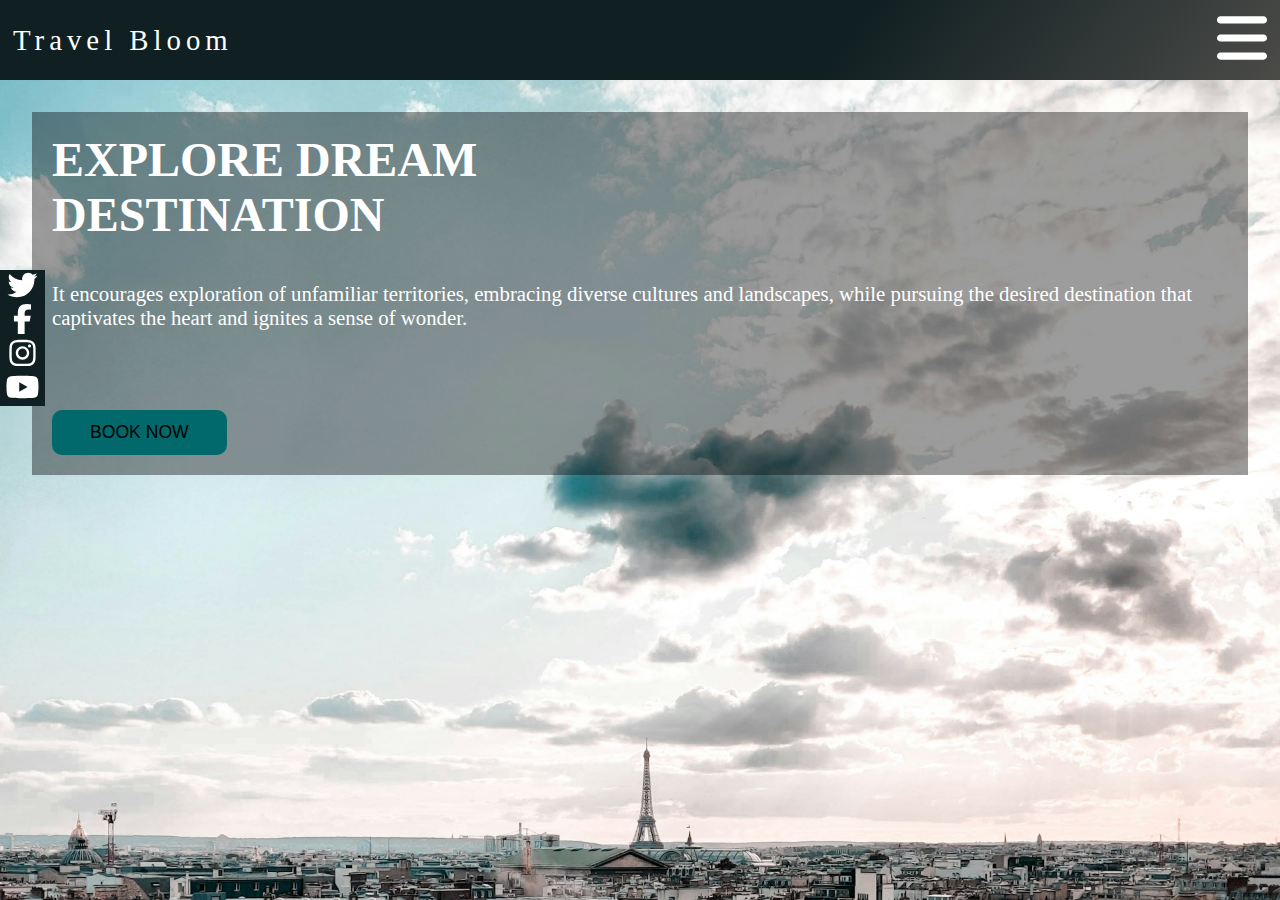
==== index.html @ 7b91bf02 "Initializing repo" ====
<!DOCTYPE html>
<html lang="en">
  <head>
    <meta charset="UTF-8" />
    <meta name="viewport" content="width=device-width, initial-scale=1.0" />

    <title>Document</title>
    <link rel="stylesheet" href="./assets/styles/index.css" />
  </head>
  <body>
    <header>
      <div class="logo min-size">
        <img src="./assets/images/logo.svg" alt="" />
        <p>Travel Bloom</p>
      </div>
      <nav class="page-nav">
        <a href="">Home</a>
        <a href="">About Us</a>
        <a href="">Contact Us</a>
      </nav>
      <div class="min-size">
        <img src="./assets/images/dropdown.svg" alt="" />
      </div>

      <form action="">
        <fieldset>
          <input
            type="text"
            placeholder="Enter a destination or keyword"
            role="search"
          />
          <img src="" alt="" />
          <button>Search</button>
          <button>Clear</button>
        </fieldset>
      </form>
    </header>
    <main>
      <h1>EXPLORE DREAM DESTINATION</h1>
      <p>
        It encourages exploration of unfamiliar territories, embracing diverse
        cultures and landscapes, while pursuing the desired destination that
        captivates the heart and ignites a sense of wonder.
      </p>
      <button>BOOK NOW</button>
    </main>
    <nav class="socials-nav">
      <a href=""
        ><img class="social" src="./assets/images/twitter.svg" alt=""
      /></a>
      <a href=""
        ><img class="social" src="./assets/images/facebook.svg" alt=""
      /></a>
      <a href=""
        ><img class="social" src="./assets/images/instagram.svg" alt=""
      /></a>
      <a href=""
        ><img class="social" src="./assets/images/youtube.svg" alt=""
      /></a>
    </nav>
  </body>
</html>
---- assets/styles/index.css ----
* {
  margin: 0;
  padding: 0;
  box-sizing: border-box;
}

body {
  min-height: 100vh;
  background-image: /* linear-gradient(rgba(0, 0, 0, 0.5), rgba(0, 0, 0, 0.5)), */ url('../images/bg-lg.jpg');
  background-repeat: no-repeat;
  background-size: cover;
  overflow: hidden;
}

.page-nav,
form,
.logo img {
  display: none;
}

.min-size {
  min-width: 50px;
}

header {
  max-height: 80px;
  display: flex;
  align-items: center;
  justify-content: space-between;
  padding: 13px;
  background-image: linear-gradient(127deg, #101f21 65%, #4b4b48);
  position: relative;
}

.logo p {
  color: white;
  font-size: 1.8rem;
  letter-spacing: 5px;
}

form {
  width: clamp(355px, 50vw, 400px);
  display: none;
  position: absolute;
  bottom: -65%;
  right: 5px;
}

fieldset {
  display: flex;
  gap: 5px;
  padding: 10px;
  background-color: aliceblue;
}

input {
  min-width: 65%;
}

input,
fieldset button {
  padding: 5px;
}

main {
  margin: 32px;
  color: white;
  background-color: rgba(0, 0, 0, 0.39);
  padding: 20px;
}

h1 {
  padding-right: 62%;
  margin-bottom: 40px;
  font-size: 3rem;
}

main p {
  font-size: 1.3rem;
  margin-bottom: 80px;
}

main button {
  background-color: #01696b;
  border: none;
  border-radius: 10px;
  font-size: 1.1rem;
  padding: 12px 38px;
}

.socials-nav {
  background-color: #101f21;
  width: 45px;
  position: absolute;
  top: 30%;
  display: grid;
  grid-template-rows: 1fr 1fr 1fr 1fr;
}

.socials-nav img {
  min-width: 100%;
  max-height: 30px;
}
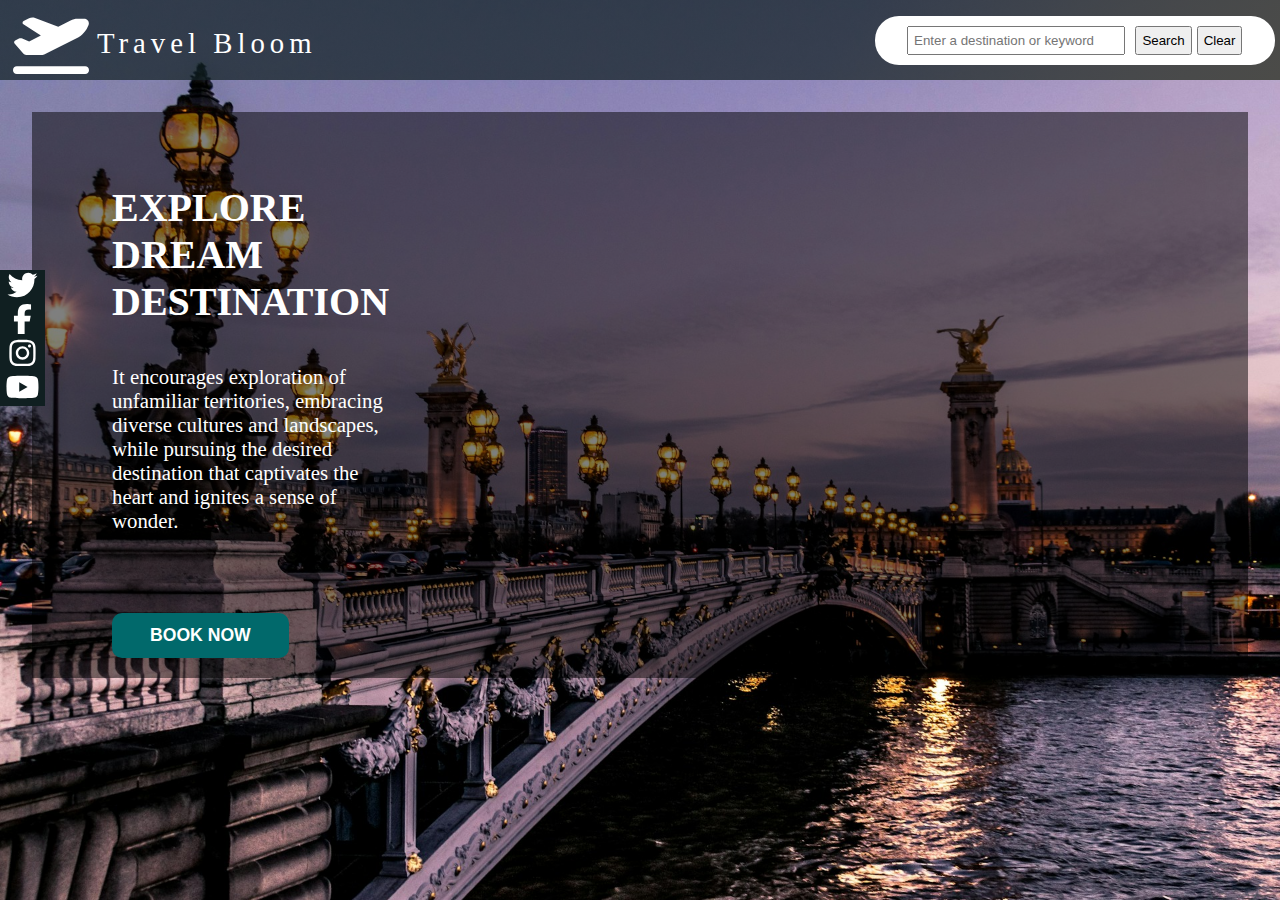
==== commit 0d074346: "Added support for larger screens, and fixed some sizings" ====
--- a/index.html
+++ b/index.html
@@ -18,7 +18,7 @@
         <a href="">About Us</a>
         <a href="">Contact Us</a>
       </nav>
-      <div class="min-size">
+      <div class="dropdown">
         <img src="./assets/images/dropdown.svg" alt="" />
       </div>
 
--- a/assets/styles/index.css
+++ b/assets/styles/index.css
@@ -6,7 +6,7 @@
 
 body {
   min-height: 100vh;
-  background-image: /* linear-gradient(rgba(0, 0, 0, 0.5), rgba(0, 0, 0, 0.5)), */ url('../images/bg-lg.jpg');
+  background-image: url('../images/bg-sm.jpg');
   background-repeat: no-repeat;
   background-size: cover;
   overflow: hidden;
@@ -18,12 +18,12 @@
   display: none;
 }
 
-.min-size {
+.dropdown {
   min-width: 50px;
 }
 
 header {
-  max-height: 80px;
+  height: 80px;
   display: flex;
   align-items: center;
   justify-content: space-between;
@@ -50,7 +50,9 @@
   display: flex;
   gap: 5px;
   padding: 10px;
-  background-color: aliceblue;
+  background-color: white;
+  border: none;
+  border-radius: 24px;
 }
 
 input {
@@ -65,14 +67,13 @@
 main {
   margin: 32px;
   color: white;
-  background-color: rgba(0, 0, 0, 0.39);
+  background-color: rgba(0, 0, 0, 0.5);
   padding: 20px;
 }
 
 h1 {
-  padding-right: 62%;
   margin-bottom: 40px;
-  font-size: 3rem;
+  font-size: 2.5rem;
 }
 
 main p {
@@ -82,9 +83,11 @@
 
 main button {
   background-color: #01696b;
+  color: white;
   border: none;
   border-radius: 10px;
   font-size: 1.1rem;
+  font-weight: 700;
   padding: 12px 38px;
 }
 
@@ -101,3 +104,66 @@
   min-width: 100%;
   max-height: 30px;
 }
+
+@media screen and (min-width: 768px) {
+  h1 {
+    padding: 0 45% 0 5%;
+  }
+
+  main p {
+    padding: 0 5%;
+  }
+
+  main button {
+    margin: 0 5%;
+  }
+}
+
+@media screen and (min-width: 992px) {
+  .dropdown {
+    display: none;
+  }
+
+  .logo {
+    display: grid;
+    grid-template-columns: 1fr 3fr;
+    max-height: 100%;
+  }
+
+  .logo p {
+    align-self: center;
+    margin-left: 8px;
+  }
+
+  .logo img {
+    display: block;
+    max-width: 100%;
+  }
+
+  fieldset {
+    padding: 10px 32px;
+  }
+
+  form {
+    display: block;
+    top: 16px;
+    height: 100%;
+  }
+
+  header {
+    background-image: linear-gradient(
+      127deg,
+      hsla(187, 33%, 10%, 0.705) 65%,
+      #4b4b48
+    );
+  }
+
+  body {
+    background-image: url('../images/bg-lg.jpg');
+    background-position: center;
+  }
+
+  main {
+    padding: 72px 65% 20px 5%;
+  }
+}
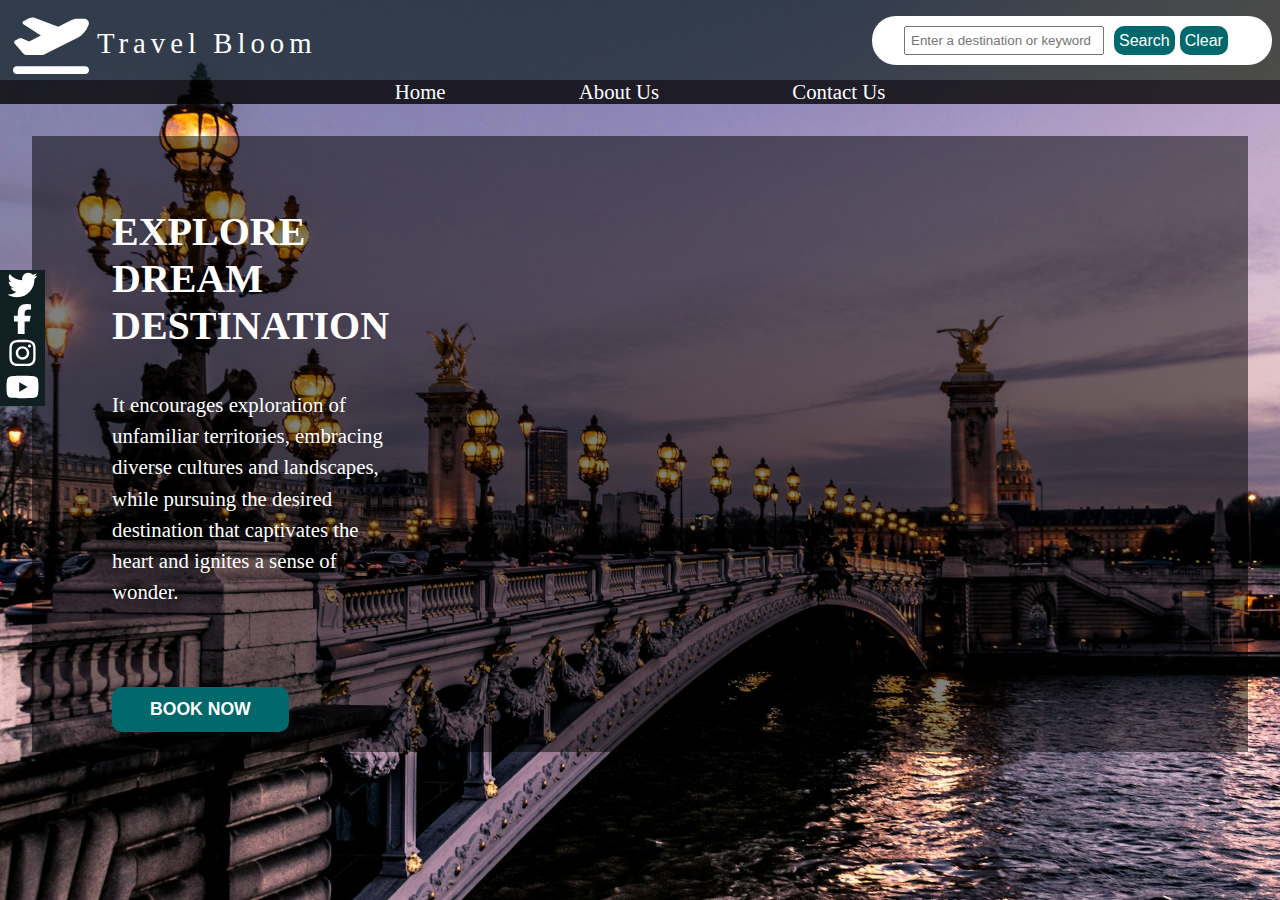
==== commit bfee6be2: "Version 1.0" ====
--- a/index.html
+++ b/index.html
@@ -5,36 +5,40 @@
     <meta name="viewport" content="width=device-width, initial-scale=1.0" />
 
     <title>Document</title>
+    <link rel="stylesheet" href="./assets/styles/styles.css" />
     <link rel="stylesheet" href="./assets/styles/index.css" />
   </head>
   <body>
     <header>
-      <div class="logo min-size">
+      <div class="logo">
         <img src="./assets/images/logo.svg" alt="" />
         <p>Travel Bloom</p>
       </div>
-      <nav class="page-nav">
-        <a href="">Home</a>
-        <a href="">About Us</a>
-        <a href="">Contact Us</a>
-      </nav>
-      <div class="dropdown">
+
+      <div id="dropdown" class="dropdown">
         <img src="./assets/images/dropdown.svg" alt="" />
       </div>
 
-      <form action="">
+      <form>
         <fieldset>
           <input
+            id="search-bar"
             type="text"
             placeholder="Enter a destination or keyword"
             role="search"
           />
           <img src="" alt="" />
-          <button>Search</button>
-          <button>Clear</button>
+          <button id="search" type="button">Search</button>
+          <button id="clear" type="reset">Clear</button>
         </fieldset>
       </form>
     </header>
+    <nav class="page-nav">
+      <a href="#">Home</a>
+      <a href="./about.html">About Us</a>
+      <a href="./contact.html">Contact Us</a>
+    </nav>
+    <div id="search-results" class="search-results"></div>
     <main>
       <h1>EXPLORE DREAM DESTINATION</h1>
       <p>
@@ -58,5 +62,7 @@
         ><img class="social" src="./assets/images/youtube.svg" alt=""
       /></a>
     </nav>
+
+    <script src="./scripts/script.js"></script>
   </body>
 </html>
--- a/assets/styles/styles.css
+++ b/assets/styles/styles.css
@@ -0,0 +1,106 @@
+* {
+  margin: 0;
+  padding: 0;
+  box-sizing: border-box;
+}
+
+body {
+  min-height: 100vh;
+  background-image: url('../images/bg-sm.jpg');
+  background-repeat: no-repeat;
+  background-size: cover;
+  overflow: hidden;
+}
+
+header {
+  height: 80px;
+  display: flex;
+  align-items: center;
+  justify-content: space-between;
+  padding: 13px;
+  background-image: linear-gradient(127deg, #101f21 65%, #4b4b48);
+  position: relative;
+}
+
+.logo img {
+  display: none;
+}
+
+.logo p {
+  color: white;
+  font-size: 1.8rem;
+  letter-spacing: 5px;
+}
+
+main {
+  margin: 32px;
+  color: white;
+  background-color: rgba(0, 0, 0, 0.5);
+  padding: 20px;
+}
+
+h1 {
+  margin-bottom: 40px;
+  font-size: 2.5rem;
+}
+
+main p {
+  font-size: 1.3rem;
+  line-height: 150%;
+}
+
+.page-nav {
+  background-color: black;
+  text-align: center;
+  font-size: 1.3rem;
+}
+
+.page-nav a {
+  color: white;
+  text-decoration: none;
+  padding: 0 5%;
+}
+
+.page-nav a:hover {
+  color: rgba(255, 255, 255, 0.411);
+}
+
+button {
+  background-color: #01696b;
+  color: white;
+  border: none;
+  border-radius: 10px;
+  font-size: 1.1rem;
+  font-weight: 700;
+}
+
+@media screen and (min-width: 992px) {
+  header {
+    background-image: linear-gradient(
+      127deg,
+      hsla(187, 33%, 10%, 0.705) 65%,
+      #4b4b48
+    );
+  }
+
+  .logo {
+    display: grid;
+    grid-template-columns: 1fr 3fr;
+    max-height: 100%;
+  }
+
+  .logo p {
+    align-self: center;
+    margin-left: 8px;
+  }
+
+  .logo img {
+    display: block;
+    max-width: 100%;
+  }
+
+  body {
+    background-image: url('../images/bg-lg.jpg');
+    background-position: center;
+  }
+}
--- a/assets/styles/index.css
+++ b/assets/styles/index.css
@@ -1,49 +1,19 @@
-* {
-  margin: 0;
-  padding: 0;
-  box-sizing: border-box;
-}
-
-body {
-  min-height: 100vh;
-  background-image: url('../images/bg-sm.jpg');
-  background-repeat: no-repeat;
-  background-size: cover;
-  overflow: hidden;
-}
-
-.page-nav,
-form,
-.logo img {
-  display: none;
-}
-
 .dropdown {
   min-width: 50px;
 }
 
-header {
-  height: 80px;
-  display: flex;
-  align-items: center;
-  justify-content: space-between;
-  padding: 13px;
-  background-image: linear-gradient(127deg, #101f21 65%, #4b4b48);
-  position: relative;
-}
-
-.logo p {
-  color: white;
-  font-size: 1.8rem;
-  letter-spacing: 5px;
+.dropdown:hover,
+.dropdown:active {
+  filter: brightness(10%);
+  cursor: pointer;
 }
 
 form {
-  width: clamp(355px, 50vw, 400px);
   display: none;
+  width: clamp(310px, 80vw, 400px);
   position: absolute;
   bottom: -65%;
-  right: 5px;
+  right: 8px;
 }
 
 fieldset {
@@ -56,39 +26,27 @@
 }
 
 input {
-  min-width: 65%;
-}
-
-input,
-fieldset button {
+  min-width: max(200px, 55%);
   padding: 5px;
 }
 
-main {
-  margin: 32px;
-  color: white;
-  background-color: rgba(0, 0, 0, 0.5);
-  padding: 20px;
-}
-
-h1 {
-  margin-bottom: 40px;
-  font-size: 2.5rem;
+fieldset button {
+  padding: 5px;
+  font-size: clamp(0.5rem, 3vw, 1rem);
+  font-weight: 400;
 }
 
 main p {
-  font-size: 1.3rem;
   margin-bottom: 80px;
 }
 
 main button {
-  background-color: #01696b;
-  color: white;
-  border: none;
-  border-radius: 10px;
-  font-size: 1.1rem;
-  font-weight: 700;
   padding: 12px 38px;
+}
+
+main button:hover {
+  background-color: #01696b93;
+  cursor: pointer;
 }
 
 .socials-nav {
@@ -103,6 +61,57 @@
 .socials-nav img {
   min-width: 100%;
   max-height: 30px;
+}
+
+.search-results {
+  display: none;
+  max-height: 60%;
+  overflow-y: auto;
+  scrollbar-width: none;
+  position: absolute;
+  top: 132px;
+  right: 0;
+  z-index: 1;
+  background-color: whitesmoke;
+}
+
+.search-results::-webkit-scrollbar {
+  display: none;
+}
+
+.search-results img {
+  max-width: 100%;
+  display: block;
+  margin: auto;
+}
+
+.location-details {
+  padding: 12px;
+}
+
+.search-results p {
+  padding: 8px 0;
+  line-height: 130%;
+}
+
+.search-results button {
+  font-size: 0.8rem;
+  font-weight: 400;
+  padding: 8px 16px;
+}
+
+.search-results article {
+  width: 100%;
+  margin-top: 16px;
+  background-color: white;
+  border-radius: 10px;
+}
+
+.not-found {
+  background-color: white;
+  width: min(700px, 100vw);
+  margin: 100px 0;
+  text-align: center;
 }
 
 @media screen and (min-width: 768px) {
@@ -124,22 +133,6 @@
     display: none;
   }
 
-  .logo {
-    display: grid;
-    grid-template-columns: 1fr 3fr;
-    max-height: 100%;
-  }
-
-  .logo p {
-    align-self: center;
-    margin-left: 8px;
-  }
-
-  .logo img {
-    display: block;
-    max-width: 100%;
-  }
-
   fieldset {
     padding: 10px 32px;
   }
@@ -150,17 +143,8 @@
     height: 100%;
   }
 
-  header {
-    background-image: linear-gradient(
-      127deg,
-      hsla(187, 33%, 10%, 0.705) 65%,
-      #4b4b48
-    );
-  }
-
-  body {
-    background-image: url('../images/bg-lg.jpg');
-    background-position: center;
+  .page-nav {
+    background-color: rgba(0, 0, 0, 0.788);
   }
 
   main {
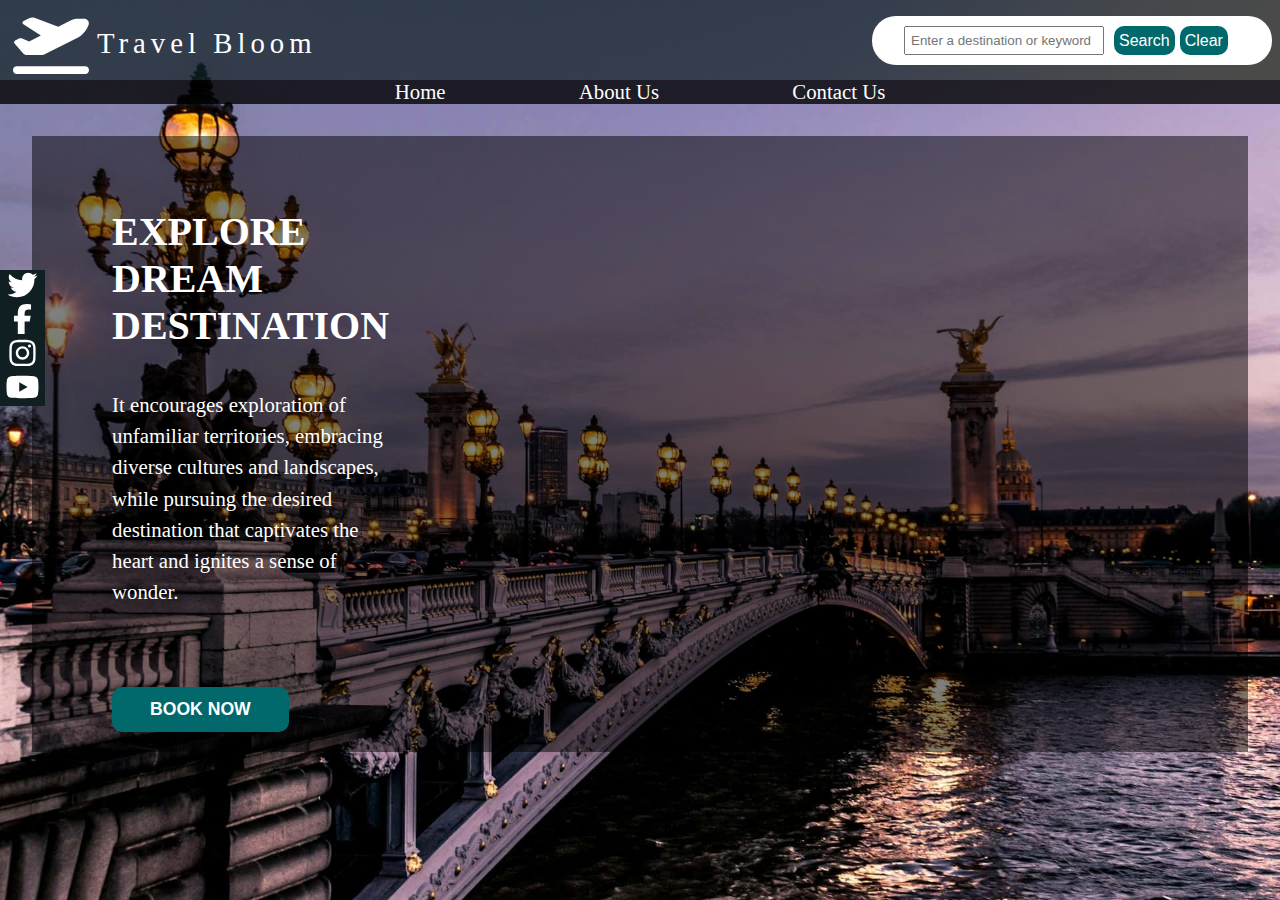
==== commit 4d9a41ba: "optimizied image sizes" ====
--- a/index.html
+++ b/index.html
@@ -4,7 +4,8 @@
     <meta charset="UTF-8" />
     <meta name="viewport" content="width=device-width, initial-scale=1.0" />
 
-    <title>Document</title>
+    <title>Home</title>
+    <link rel="icon" type="image/x-icon" href="/images/favicon.ico" />
     <link rel="stylesheet" href="./assets/styles/styles.css" />
     <link rel="stylesheet" href="./assets/styles/index.css" />
   </head>
